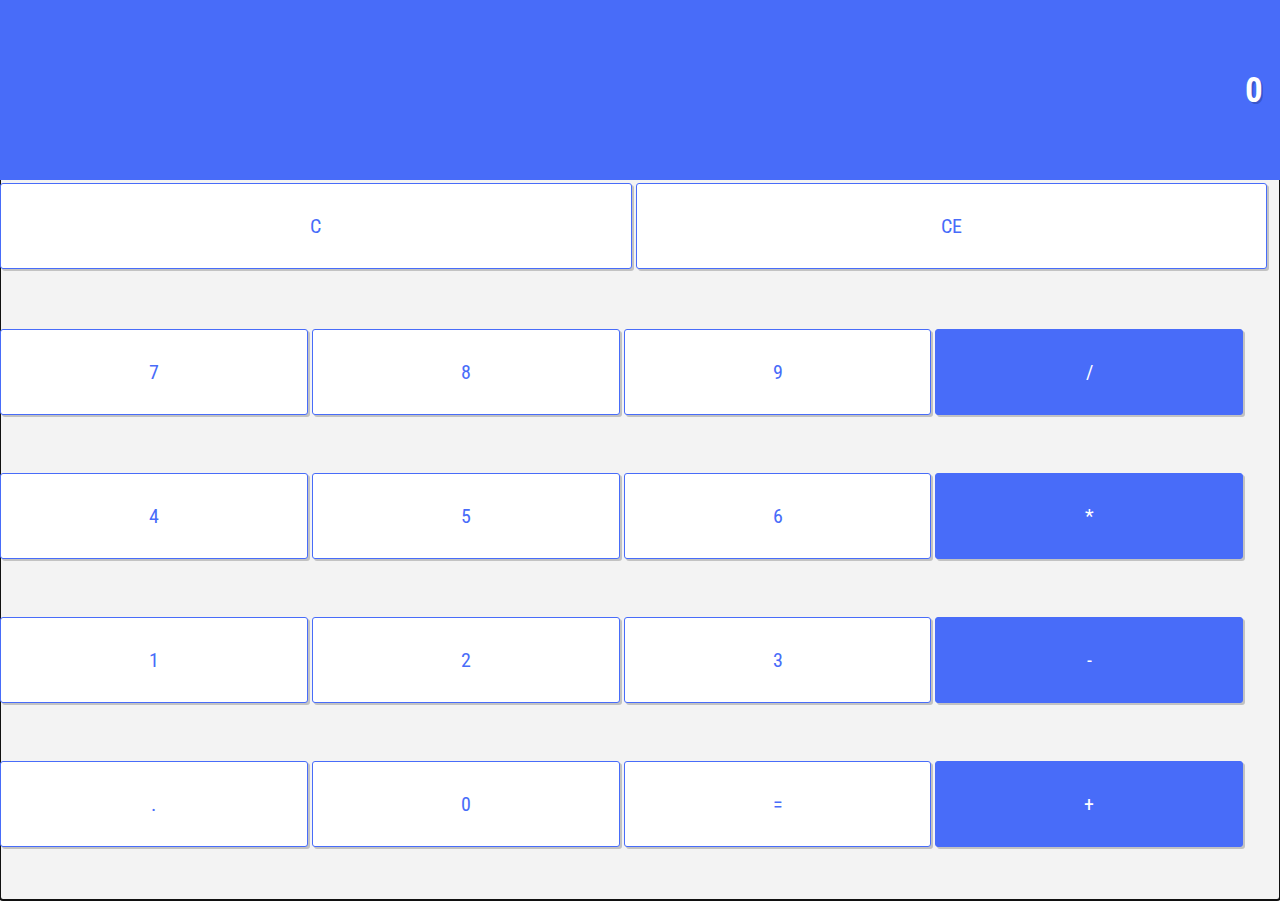
==== index.html @ dabfafda "Update" ====
﻿<!DOCTYPE html>

<html>
<head>
	<title>Calculator App</title>
	<meta name="viewport" content="initial-scale=1, maximum-scale=1">
	<meta name="apple-mobile-web-app-capable" content="yes"/>
	<link href="content/index.css" rel="stylesheet" type="text/css" />
	<link href="content/animate.css" rel="stylesheet" type="text/css" />
	<link href='http://fonts.googleapis.com/css?family=Roboto+Condensed:400, 700' rel='stylesheet' type='text/css'>
	<script src="scripts/jquery-1.7.1.min.js" type="text/javascript"></script>
	<script src="scripts/jquery.mobile-1.1.0.min.js" type="text/javascript"></script>
	<script src="scripts/ripple.js" type="text/javascript"></script>
</head>
<body>
	<div id="calculator" class="page" data-role="page" data-theme="a" data-rockncoder-jspage="calculator">
		<!-- <header data-role="header">
			<h1>Awesomeculator</h1>
		</header> -->
		<div class="contentBox" data-role="content" >
			<input type="text" disabled="disabled" id="displayControl" value="0" />
			<div class="contentBox-grid-row1 display-animation">
				<div class="contentBox-grid-row1-column">
					<button class="btn animated zoomIn" data-theme="b" id="keyC" data-rockncoder-tag="C">C</button>
				</div>
				<div class="contentBox-grid-row1-column">
					<button class="btn animated zoomIn" data-theme="b" id="keyCe" data-rockncoder-tag="CE">CE</button>
				</div>
			</div>
			<div class="contentBox-grid-row2">
				<div class="contentBox-grid-row1-column2">
					<button class="btn animated zoomIn" data-theme="b" id="key7" data-rockncoder-tag="7">7</button>
				</div>
				<div class="contentBox-grid-row1-column2">
					<button class="btn animated zoomIn" data-theme="b" id="key8" data-rockncoder-tag="8" >8</button>
				</div>
				<div class="contentBox-grid-row1-column2">
					<button class="btn animated zoomIn" data-theme="b" id="key9" data-rockncoder-tag="9" >9</button>
				</div>
				<div class="contentBox-grid-row1-column2">
					<button class="btn2 animated zoomIn" data-theme="e" id="keyDivide" >/</button>
				</div>
			</div>
			<div class="contentBox-grid-row3">
				<div class="contentBox-grid-row1-column2">
					<button class="btn animated zoomIn"data-theme="b" id="key4" data-rockncoder-tag="4" >4</button>
				</div>
				<div class="contentBox-grid-row1-column2">
					<button class="btn animated zoomIn" data-theme="b" id="key5" data-rockncoder-tag="5" >5</button>
				</div>
				<div class="contentBox-grid-row1-column2">
					<button class="btn animated zoomIn" data-theme="b" id="key6" data-rockncoder-tag="6" >6</button>
				</div>
				<div class="contentBox-grid-row1-column2">
					<button class="btn2 animated zoomIn" data-theme="e" id="keyMultiply" >*</button>
				</div>
			</div>
			<div class="contentBox-grid-row3">
				<div class="contentBox-grid-row1-column2">
					<button class="btn animated zoomIn" data-theme="b" id="key1" data-rockncoder-tag="1" >1</button>
				</div>
				<div class="contentBox-grid-row1-column2">
					<button class="btn animated zoomIn" data-theme="b" id="key2" data-rockncoder-tag="2" >2</button>
				</div>
				<div class="contentBox-grid-row1-column2">
					<button class="btn animated zoomIn" data-theme="b" id="key3" data-rockncoder-tag="3" >3</button>
				</div>
				<div class="contentBox-grid-row1-column2">
					<button class="btn2 animated zoomIn"data-theme="e" id="keySubtract" >-</button>
				</div>
			</div>
			<div class="contentBox-grid-row3">
				<div class="contentBox-grid-row1-column2">
					<button class="btn animated zoomIn" data-theme="e" id="keyDecimalPoint" data-rockncoder-tag=".">.</button>
				</div>
				<div class="contentBox-grid-row1-column2">
					<button class="btn animated zoomIn" data-theme="b" id="key0" data-rockncoder-tag="0" >0</button>
				</div>
				<div class="contentBox-grid-row1-column2">
					<button class="btn animated zoomIn" data-theme="e" id="keyEquals" >=</button>
				</div>
				<div class="contentBox-grid-row1-column2">
					<button class="btn2 animated zoomIn" data-theme="e" id="keyAdd" >+</button>
				</div>
			</div>
		</div>
	</div>
	<script src="scripts/hideAddressBar.js" type="text/javascript"></script>
	<script src="scripts/app.js" type="text/javascript"></script>

<script type="text/javascript">
		$(function(){
			$('#keyAdd').addClass('btn2');
			$('#keyAdd').on('click',function(){
				$('#keyAdd').removeClass('animated zoomIn');
				$('#keyAdd').addClass('animated pulse');

			});
		});


			$(function(){
			$('#keySubtract').addClass('btn2');
			$('#keySubtract').on('click',function(){
				$('#keySubtract').removeClass('animated zoomIn');
				$('#keySubtract').addClass('animated pulse');
			});
		});


			$(function(){
			$('#keyMultiply').addClass('btn2');
			$('#keyMultiply').on('click',function(){
				$('#keyMultiply').removeClass('animated zoomIn');
				$('#keyMultiply').addClass('animated pulse');
			});
		});

			$(function(){
			$('#keyDivide').addClass('btn2');
			$('#keyDivide').on('click',function(){
				$('#keyDivide').removeClass('animated zoomIn');
				$('#keyDivide').addClass('animated pulse');
			});
		});

		
	</script>







</body>
</html>
---- content/index.css ----
body{
	font-family: 'Roboto Condensed', sans-serif;
}

*, *::after, *::before{
	-webkit-box-sizing: border-box;
	-moz-box-sizing: border-box;
	box-sizing: border-box;
}

.page{
	width: 100%;
	height: 100%;
	top: 0;
	left: 0;
	position: absolute;
	background: #f3f3f3;
}

span{
	visibility: hidden;
	display: none;
}

.contentBox{
	width: 100%;
	height: 100%;
	top: 0;
	left: 0;
	position: absolute;
}

input{
	width: 100%;
	height: 20%;
	position: relative;
	display: block;
	padding: 0.5em;
	text-align: right;
	font-size: 35px;
	font-family: 'Roboto Condensed', sans-serif;
	font-weight: 700;
	background-color: #486cf9;
	color: #fff;
	border: none;
	/*box-shadow: inset 4px 4px rgba(0, 0, 0, 0.2);*/
	text-shadow: 2px 2px rgba(0, 0, 0, 0.2);
}

.contentBox-grid-row1{
	width: 100%;
	height: 16.5%;
	position: relative;
	display: inline-block;
	top: 0.2em;
	float: left;
}

.contentBox-grid-row1-column{
	width: 49.35%;
	position: relative;
	display: inline-block;
	text-align: center;
}

.btn{
	padding: 1.5em 1em;
	text-align: center;
	width: 100%;
	height: 100%;
	border: 1px solid #486cf9;
	background-color: #fff;
	color: #486cf9;
	font-family: 'Roboto Condensed', sans-serif;
	font-weight: 400;
	font-size: 20px;
	display: inline-block;
	cursor: pointer;
	border-radius: 3px;
	box-shadow: 2px 2px rgba(0, 0, 0, 0.2);
	float: left;



}

.btn2{
	padding: 1.5em 1em;
	text-align: center;
	width: 100%;
	height: 100%;
	border: 1px solid #486cf9;
	background-color: #486cf9;
	color: #fff;
	font-family: 'Roboto Condensed', sans-serif;
	font-weight: 400;
	font-size: 20px;
	display: inline-block;
	white-space: nowrap;
	cursor: pointer;
	border-radius: 3px;
	box-shadow: 2px 2px rgba(0, 0, 0, 0.2);
	float: left;

}

.btn:active{
	background-color: #fff;
	transition: background-color 0.1s ease-in-out;
	transition-delay: 0s;
	box-shadow: 0px 0px #6b54d3;
	transition: box-shadow 0.1s ease-in-out;
}


.btn2:active{
	background-color: #3956c7;
	transition: background-color 0.1s ease-in-out;
	transition-delay: 0s;
	box-shadow: 0px 0px #6b54d3;
	transition: box-shadow 0.1s ease-in-out;
	-webkit-animation-name: pulse;
    animation-name: pulse;
    -webkit-animation-iteration-count: infinite;
}



.contentBox-grid-row1-column2{
	width: 24.05%;
	position: relative;
	display: inline-block;
	text-align: center;
}

.contentBox-grid-row2{
	width: 100%;
	height: 16%;
	position: relative;
	display: inline-block;
	left: 0;
	/*top: 0.2em;*/
	float: left;
}

.contentBox-grid-row3{
	width: 100%;
	height: 16%;
	position: relative;
	display: inline-block;
	left: 0;
	float: left;
}

.ripple{
  overflow:hidden;
}
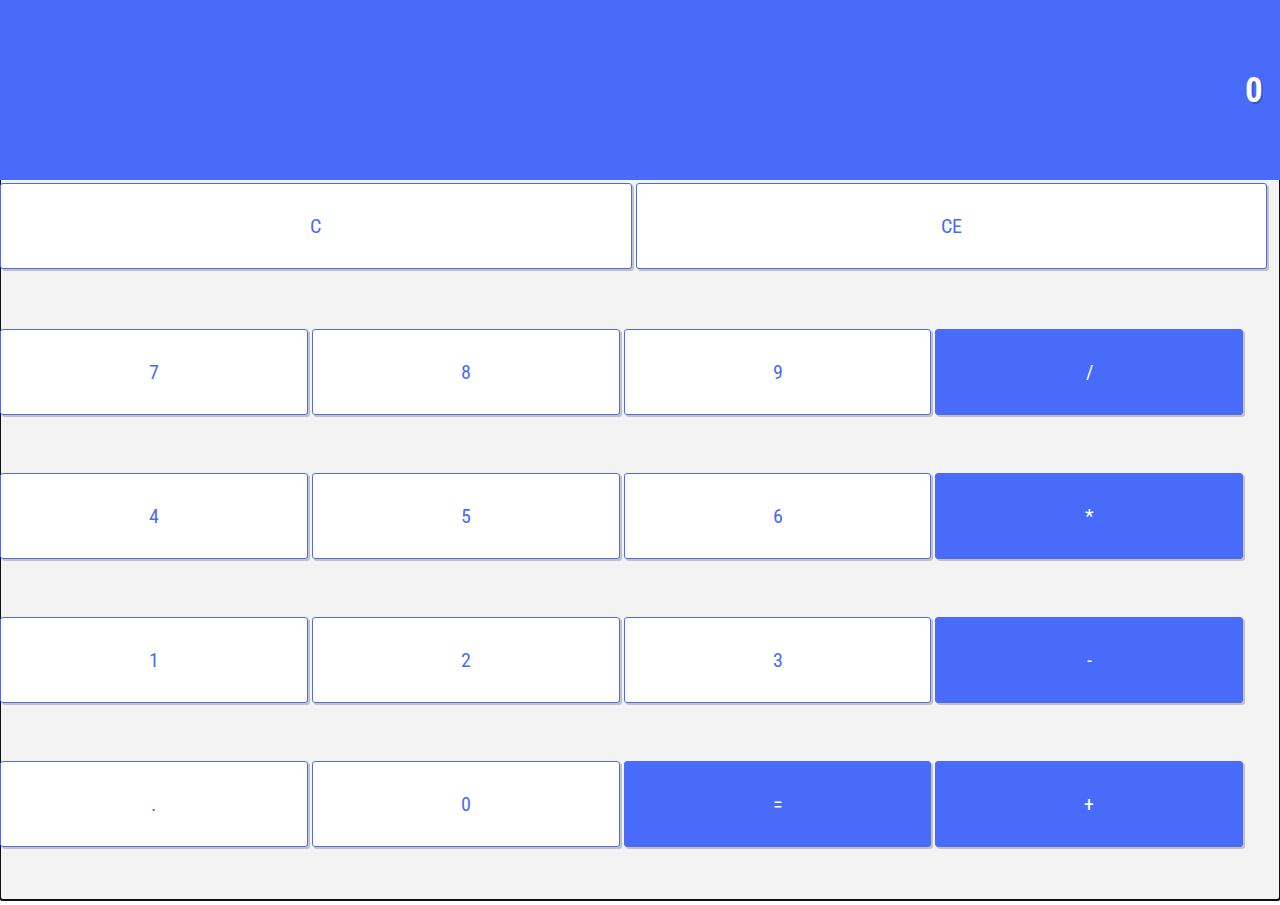
==== commit e4cefec6: "updated" ====
--- a/index.html
+++ b/index.html
@@ -21,66 +21,66 @@
 			<input type="text" disabled="disabled" id="displayControl" value="0" />
 			<div class="contentBox-grid-row1 display-animation">
 				<div class="contentBox-grid-row1-column">
-					<button class="btn animated zoomIn" data-theme="b" id="keyC" data-rockncoder-tag="C">C</button>
+					<button class="btn animated zoomIn" button onclick="loadContent(1)" data-theme="b" id="keyC" data-rockncoder-tag="C">C</button>
 				</div>
 				<div class="contentBox-grid-row1-column">
-					<button class="btn animated zoomIn" data-theme="b" id="keyCe" data-rockncoder-tag="CE">CE</button>
+					<button class="btn animated zoomIn" button onclick="loadContent(1)" data-theme="b" id="keyCe" data-rockncoder-tag="CE">CE</button>
 				</div>
 			</div>
 			<div class="contentBox-grid-row2">
 				<div class="contentBox-grid-row1-column2">
-					<button class="btn animated zoomIn" data-theme="b" id="key7" data-rockncoder-tag="7">7</button>
+					<button class="btn animated zoomIn" button onclick="loadContent(1)" data-theme="b" id="key7" data-rockncoder-tag="7">7</button>
 				</div>
 				<div class="contentBox-grid-row1-column2">
-					<button class="btn animated zoomIn" data-theme="b" id="key8" data-rockncoder-tag="8" >8</button>
+					<button class="btn animated zoomIn" button onclick="loadContent(1)" data-theme="b" id="key8" data-rockncoder-tag="8" >8</button>
 				</div>
 				<div class="contentBox-grid-row1-column2">
-					<button class="btn animated zoomIn" data-theme="b" id="key9" data-rockncoder-tag="9" >9</button>
+					<button class="btn animated zoomIn" button onclick="loadContent(1)" data-theme="b" id="key9" data-rockncoder-tag="9" >9</button>
 				</div>
 				<div class="contentBox-grid-row1-column2">
-					<button class="btn2 animated zoomIn" data-theme="e" id="keyDivide" >/</button>
+					<button class="btn2 animated zoomIn" button onclick="loadContent(1)" data-theme="e" id="divide" >/</button>
 				</div>
 			</div>
 			<div class="contentBox-grid-row3">
 				<div class="contentBox-grid-row1-column2">
-					<button class="btn animated zoomIn"data-theme="b" id="key4" data-rockncoder-tag="4" >4</button>
+					<button class="btn animated zoomIn" button onclick="loadContent(1)" data-theme="b" id="key4" data-rockncoder-tag="4" >4</button>
 				</div>
 				<div class="contentBox-grid-row1-column2">
-					<button class="btn animated zoomIn" data-theme="b" id="key5" data-rockncoder-tag="5" >5</button>
+					<button class="btn animated zoomIn" button onclick="loadContent(1)" data-theme="b" id="key5" data-rockncoder-tag="5" >5</button>
 				</div>
 				<div class="contentBox-grid-row1-column2">
-					<button class="btn animated zoomIn" data-theme="b" id="key6" data-rockncoder-tag="6" >6</button>
+					<button class="btn animated zoomIn" button onclick="loadContent(1)" data-theme="b" id="key6" data-rockncoder-tag="6" >6</button>
 				</div>
 				<div class="contentBox-grid-row1-column2">
-					<button class="btn2 animated zoomIn" data-theme="e" id="keyMultiply" >*</button>
+					<button class="btn2 animated zoomIn" button onclick="loadContent(1)" data-theme="e" id="multiply" >*</button>
 				</div>
 			</div>
 			<div class="contentBox-grid-row3">
 				<div class="contentBox-grid-row1-column2">
-					<button class="btn animated zoomIn" data-theme="b" id="key1" data-rockncoder-tag="1" >1</button>
+					<button class="btn animated zoomIn" button onclick="loadContent(1)" data-theme="b" id="key1" data-rockncoder-tag="1" >1</button>
 				</div>
 				<div class="contentBox-grid-row1-column2">
-					<button class="btn animated zoomIn" data-theme="b" id="key2" data-rockncoder-tag="2" >2</button>
+					<button class="btn animated zoomIn" button onclick="loadContent(1)" data-theme="b" id="key2" data-rockncoder-tag="2" >2</button>
 				</div>
 				<div class="contentBox-grid-row1-column2">
-					<button class="btn animated zoomIn" data-theme="b" id="key3" data-rockncoder-tag="3" >3</button>
+					<button class="btn animated zoomIn" button onclick="loadContent(1)" data-theme="b" id="key3" data-rockncoder-tag="3" >3</button>
 				</div>
 				<div class="contentBox-grid-row1-column2">
-					<button class="btn2 animated zoomIn"data-theme="e" id="keySubtract" >-</button>
+					<button class="btn2 animated zoomIn" button onclick="loadContent(1)" data-theme="e" id="subtract" >-</button>
 				</div>
 			</div>
 			<div class="contentBox-grid-row3">
 				<div class="contentBox-grid-row1-column2">
-					<button class="btn animated zoomIn" data-theme="e" id="keyDecimalPoint" data-rockncoder-tag=".">.</button>
+					<button class="btn animated zoomIn" button onclick="loadContent(1)" data-theme="e" id="keyDecimalPoint" data-rockncoder-tag=".">.</button>
 				</div>
 				<div class="contentBox-grid-row1-column2">
-					<button class="btn animated zoomIn" data-theme="b" id="key0" data-rockncoder-tag="0" >0</button>
+					<button class="btn animated zoomIn" button onclick="loadContent(1)" data-theme="b" id="key0" data-rockncoder-tag="0" >0</button>
 				</div>
 				<div class="contentBox-grid-row1-column2">
-					<button class="btn animated zoomIn" data-theme="e" id="keyEquals" >=</button>
+					<button class="btn2 animated zoomIn" button onclick="loadContent(1)" data-theme="e" id="equal" >=</button>
 				</div>
 				<div class="contentBox-grid-row1-column2">
-					<button class="btn2 animated zoomIn" data-theme="e" id="keyAdd" >+</button>
+					<button class="btn2 animated zoomIn" button onclick="loadContent(1)" data-theme="e" id="add" >+</button>
 				</div>
 			</div>
 		</div>
@@ -89,45 +89,54 @@
 	<script src="scripts/app.js" type="text/javascript"></script>
 
 <script type="text/javascript">
-		$(function(){
-			$('#keyAdd').addClass('btn2');
-			$('#keyAdd').on('click',function(){
-				$('#keyAdd').removeClass('animated zoomIn');
-				$('#keyAdd').addClass('animated pulse');
+	$(document).ready(function(){
+    	$("#add").click(function(){
+        	$("#add").removeClass("animated zoomIn");
+        	$("#add").addClass("animated pulse");
+    	});
+	});
 
-			});
-		});
+	$(document).ready(function(){
+    	$("#subtract").click(function(){
+        	$("#subtract").removeClass("animated zoomIn");
+        	$("#subtract").addClass("animated pulse");
+    	});
+	});
 
+	$(document).ready(function(){
+    	$("#multiply").click(function(){
+        	$("#multiply").removeClass("animated zoomIn");
+        	$("#multiply").addClass("animated pulse");
+    	});
+	});
 
-			$(function(){
-			$('#keySubtract').addClass('btn2');
-			$('#keySubtract').on('click',function(){
-				$('#keySubtract').removeClass('animated zoomIn');
-				$('#keySubtract').addClass('animated pulse');
-			});
-		});
+	$(document).ready(function(){
+    	$("#divide").click(function(){
+        	$("#divide").removeClass("animated zoomIn");
+        	$("#divide").addClass("animated pulse");
+    	});
+	});	
 
-
-			$(function(){
-			$('#keyMultiply').addClass('btn2');
-			$('#keyMultiply').on('click',function(){
-				$('#keyMultiply').removeClass('animated zoomIn');
-				$('#keyMultiply').addClass('animated pulse');
-			});
-		});
-
-			$(function(){
-			$('#keyDivide').addClass('btn2');
-			$('#keyDivide').on('click',function(){
-				$('#keyDivide').removeClass('animated zoomIn');
-				$('#keyDivide').addClass('animated pulse');
-			});
-		});
+	$(document).ready(function(){
+    	$("#equal").click(function(){
+        	$("#equal").removeClass("animated zoomIn");
+        	$("#equal").addClass("animated pulse");
+    	});
+	});	
 
 		
 	</script>
 
 
+<script>
+var click = new Audio();
+click.src = "click.mp3";
+function loadContent(num){
+    click.play(); // Play button sound now
+    var div1 = document.getElementById("div1");
+    div1.innerHTML = "Loaded content for section "+num;
+}
+</script>
 
 
 
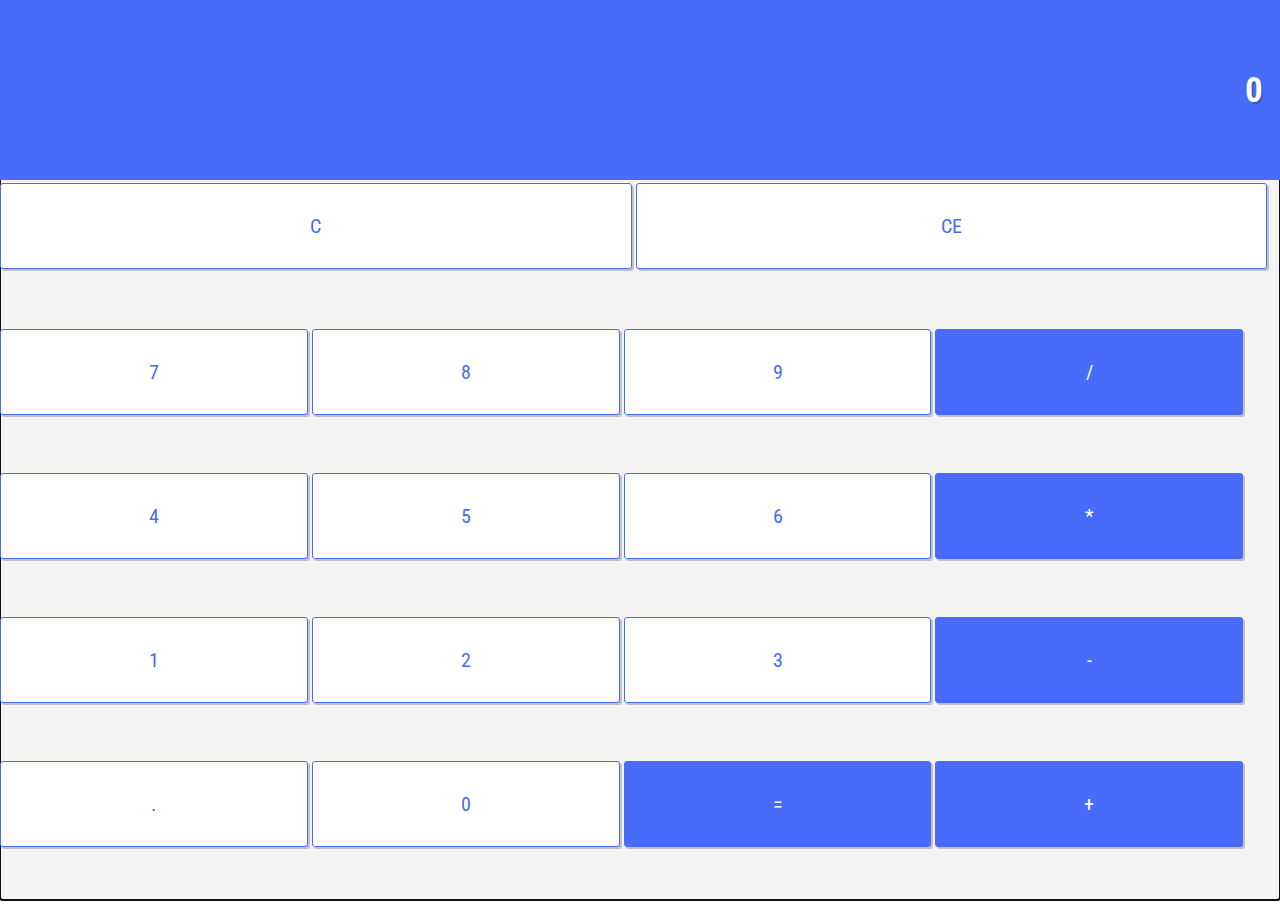
==== commit 960d0d62: "attempt to create speech recognition 1" ====
--- a/index.html
+++ b/index.html
@@ -18,7 +18,27 @@
 			<h1>Awesomeculator</h1>
 		</header> -->
 		<div class="contentBox" data-role="content" >
-			<input type="text" disabled="disabled" id="displayControl" value="0" />
+			<input lang="en" textAreaID="" type="text" id="displayControl" value="0" />
+			<script>
+
+				var recognition = new webkitSpeechRecognition();
+				recognition.continuous = true;
+				recognition.interimResults = true;
+				recognition.onresult = function(event) { 
+				  console.log(event) 
+				}
+				recognition.start();
+
+				recognition.onresult = function (event) {
+					for (var i = event.resultIndex; i < event.results.length; ++i) {
+					    if (event.results[i].isFinal) {
+					        insertAtCaret(textAreaID, event.results[i][0].transcript);
+					    }
+					}
+				};
+
+			</script>
+
 			<div class="contentBox-grid-row1 display-animation">
 				<div class="contentBox-grid-row1-column">
 					<button class="btn animated zoomIn" button onclick="loadContent(1)" data-theme="b" id="keyC" data-rockncoder-tag="C">C</button>
@@ -133,7 +153,7 @@
 click.src = "click.mp3";
 function loadContent(num){
     click.play(); // Play button sound now
-    var div1 = document.getElementById("div1");
+    var div1 = document.getElementBy4Id("div1");
     div1.innerHTML = "Loaded content for section "+num;
 }
 </script>
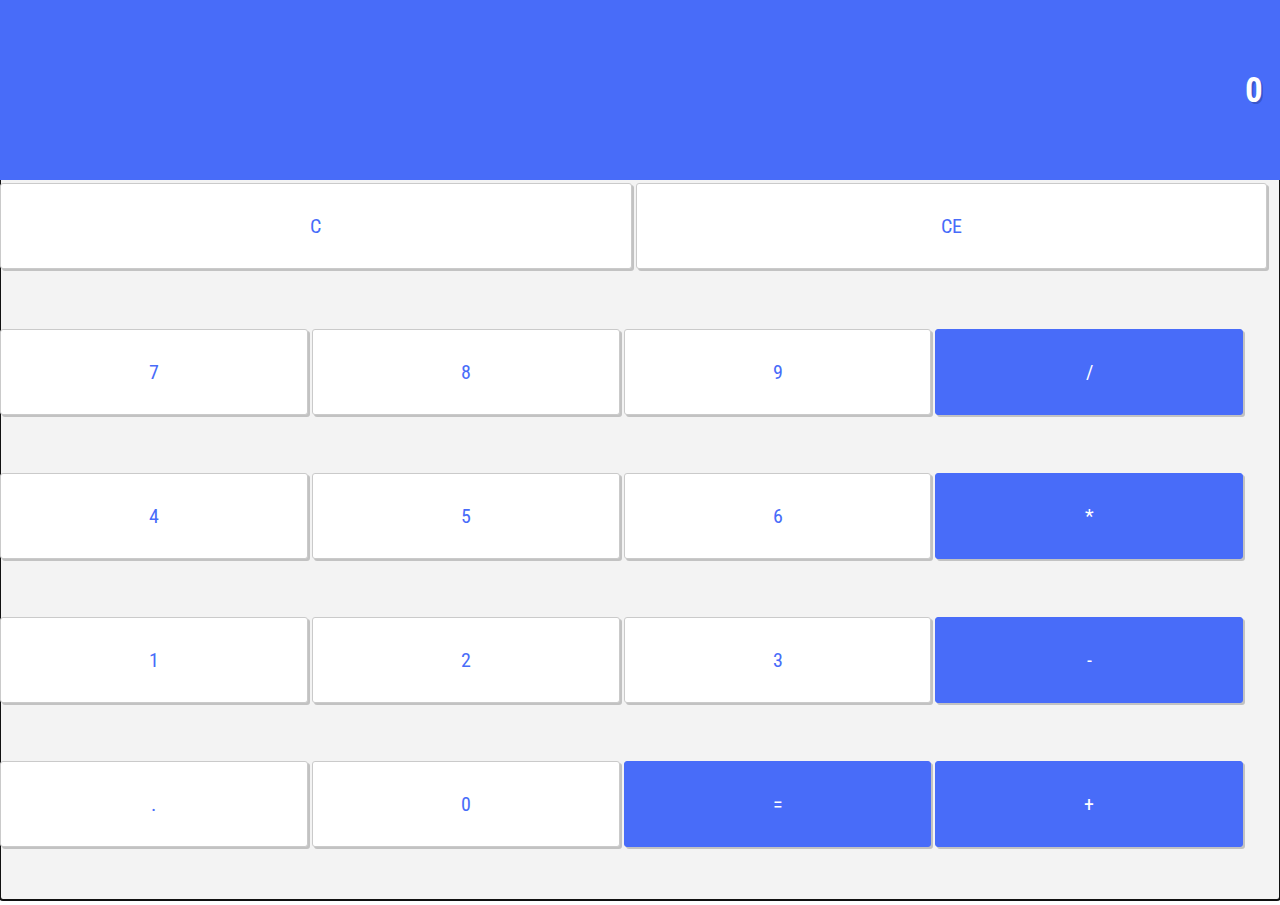
==== commit 9231c2a5: "Update" ====
--- a/index.html
+++ b/index.html
@@ -18,27 +18,7 @@
 			<h1>Awesomeculator</h1>
 		</header> -->
 		<div class="contentBox" data-role="content" >
-			<input lang="en" textAreaID="" type="text" id="displayControl" value="0" />
-			<script>
-
-				var recognition = new webkitSpeechRecognition();
-				recognition.continuous = true;
-				recognition.interimResults = true;
-				recognition.onresult = function(event) { 
-				  console.log(event) 
-				}
-				recognition.start();
-
-				recognition.onresult = function (event) {
-					for (var i = event.resultIndex; i < event.results.length; ++i) {
-					    if (event.results[i].isFinal) {
-					        insertAtCaret(textAreaID, event.results[i][0].transcript);
-					    }
-					}
-				};
-
-			</script>
-
+			<input type="text" disabled="disabled" id="displayControl" value="0" />
 			<div class="contentBox-grid-row1 display-animation">
 				<div class="contentBox-grid-row1-column">
 					<button class="btn animated zoomIn" button onclick="loadContent(1)" data-theme="b" id="keyC" data-rockncoder-tag="C">C</button>
@@ -58,7 +38,7 @@
 					<button class="btn animated zoomIn" button onclick="loadContent(1)" data-theme="b" id="key9" data-rockncoder-tag="9" >9</button>
 				</div>
 				<div class="contentBox-grid-row1-column2">
-					<button class="btn2 animated zoomIn" button onclick="loadContent(1)" data-theme="e" id="divide" >/</button>
+					<button class="btn2 animated zoomIn" button onclick="loadContent(1)" data-theme="e" id="keyDivide" >/</button>
 				</div>
 			</div>
 			<div class="contentBox-grid-row3">
@@ -72,7 +52,7 @@
 					<button class="btn animated zoomIn" button onclick="loadContent(1)" data-theme="b" id="key6" data-rockncoder-tag="6" >6</button>
 				</div>
 				<div class="contentBox-grid-row1-column2">
-					<button class="btn2 animated zoomIn" button onclick="loadContent(1)" data-theme="e" id="multiply" >*</button>
+					<button class="btn2 animated zoomIn" button onclick="loadContent(1)" data-theme="e" id="keyMultiply" >*</button>
 				</div>
 			</div>
 			<div class="contentBox-grid-row3">
@@ -86,7 +66,7 @@
 					<button class="btn animated zoomIn" button onclick="loadContent(1)" data-theme="b" id="key3" data-rockncoder-tag="3" >3</button>
 				</div>
 				<div class="contentBox-grid-row1-column2">
-					<button class="btn2 animated zoomIn" button onclick="loadContent(1)" data-theme="e" id="subtract" >-</button>
+					<button class="btn2 animated zoomIn" button onclick="loadContent(1)" data-theme="e" id="keySubtract" >-</button>
 				</div>
 			</div>
 			<div class="contentBox-grid-row3">
@@ -97,10 +77,10 @@
 					<button class="btn animated zoomIn" button onclick="loadContent(1)" data-theme="b" id="key0" data-rockncoder-tag="0" >0</button>
 				</div>
 				<div class="contentBox-grid-row1-column2">
-					<button class="btn2 animated zoomIn" button onclick="loadContent(1)" data-theme="e" id="equal" >=</button>
+					<button class="btn2 animated zoomIn" button onclick="loadContent(1)" data-theme="e" id="keyEquals" >=</button>
 				</div>
 				<div class="contentBox-grid-row1-column2">
-					<button class="btn2 animated zoomIn" button onclick="loadContent(1)" data-theme="e" id="add" >+</button>
+					<button class="btn2 animated zoomIn" button onclick="loadContent(1)" data-theme="e" id="keyAdd" >+</button>
 				</div>
 			</div>
 		</div>
@@ -153,7 +133,7 @@
 click.src = "click.mp3";
 function loadContent(num){
     click.play(); // Play button sound now
-    var div1 = document.getElementBy4Id("div1");
+    var div1 = document.getElementById("div1");
     div1.innerHTML = "Loaded content for section "+num;
 }
 </script>
--- a/content/index.css
+++ b/content/index.css
@@ -15,6 +15,7 @@
 	left: 0;
 	position: absolute;
 	background: #f3f3f3;
+	/*background: #cacaca;*/
 }
 
 span{
@@ -54,6 +55,8 @@
 	display: inline-block;
 	top: 0.2em;
 	float: left;
+	margin: 0;
+	padding: 0;
 }
 
 .contentBox-grid-row1-column{
@@ -61,6 +64,8 @@
 	position: relative;
 	display: inline-block;
 	text-align: center;
+	margin: 0;
+	padding: 0;
 }
 
 .btn{
@@ -68,7 +73,7 @@
 	text-align: center;
 	width: 100%;
 	height: 100%;
-	border: 1px solid #486cf9;
+	border: 1px solid #cacaca;
 	background-color: #fff;
 	color: #486cf9;
 	font-family: 'Roboto Condensed', sans-serif;
@@ -79,9 +84,6 @@
 	border-radius: 3px;
 	box-shadow: 2px 2px rgba(0, 0, 0, 0.2);
 	float: left;
-
-
-
 }
 
 .btn2{
@@ -101,7 +103,6 @@
 	border-radius: 3px;
 	box-shadow: 2px 2px rgba(0, 0, 0, 0.2);
 	float: left;
-
 }
 
 .btn:active{
@@ -131,6 +132,8 @@
 	position: relative;
 	display: inline-block;
 	text-align: center;
+	margin: 0;
+	padding: 0;
 }
 
 .contentBox-grid-row2{
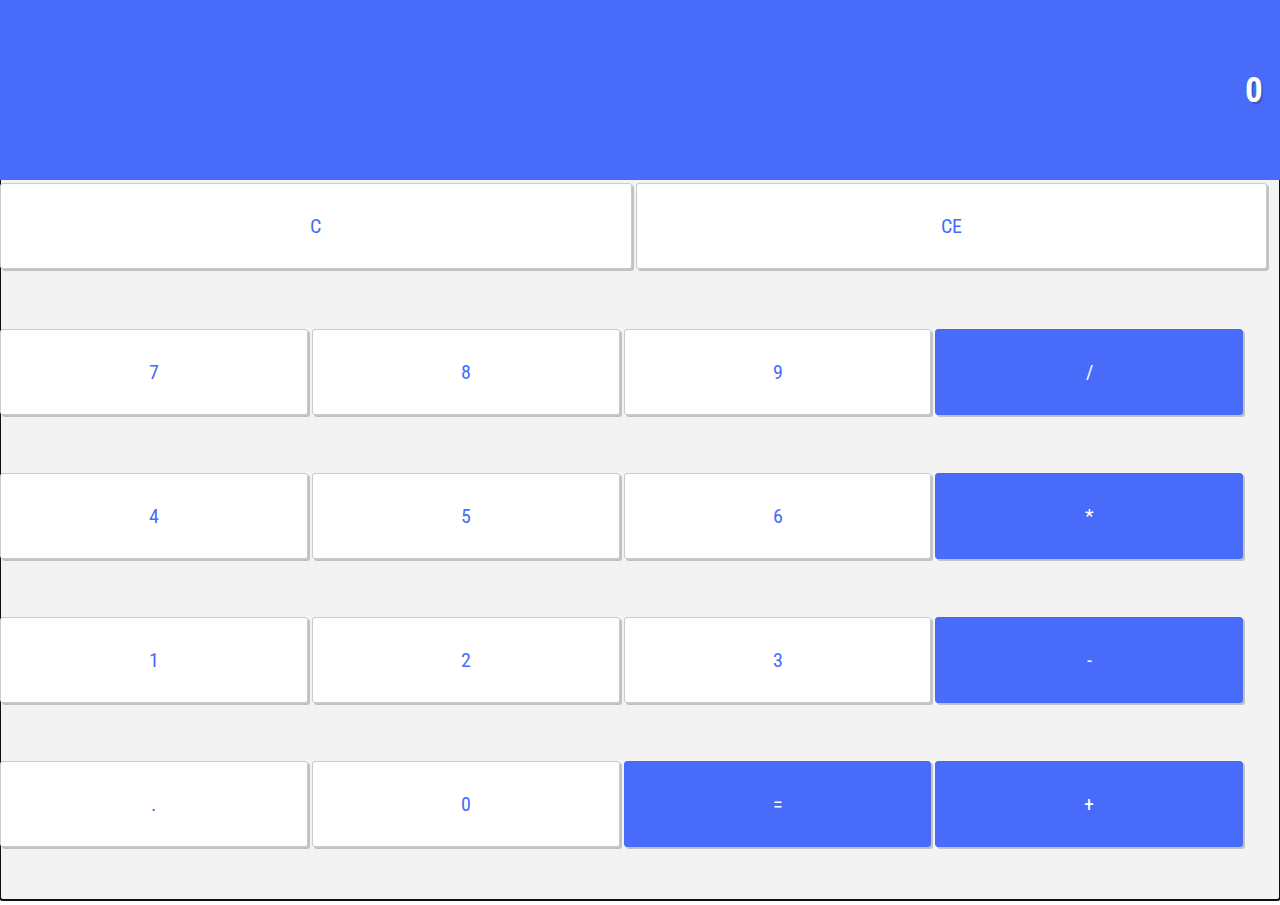
==== commit 89e985d3: "fixed calculating problems" ====
--- a/index.html
+++ b/index.html
@@ -90,37 +90,37 @@
 
 <script type="text/javascript">
 	$(document).ready(function(){
-    	$("#add").click(function(){
-        	$("#add").removeClass("animated zoomIn");
-        	$("#add").addClass("animated pulse");
+    	$("#keyAdd").click(function(){
+        	$("#keyAdd").removeClass("animated zoomIn");
+        	$("#keyAdd").addClass("animated pulse");
     	});
 	});
 
 	$(document).ready(function(){
-    	$("#subtract").click(function(){
-        	$("#subtract").removeClass("animated zoomIn");
-        	$("#subtract").addClass("animated pulse");
+    	$("#keySubtract").click(function(){
+        	$("#keySubtract").removeClass("animated zoomIn");
+        	$("#keySubtract").addClass("animated pulse");
     	});
 	});
 
 	$(document).ready(function(){
-    	$("#multiply").click(function(){
-        	$("#multiply").removeClass("animated zoomIn");
-        	$("#multiply").addClass("animated pulse");
+    	$("#keyMultiply").click(function(){
+        	$("#keyMultiply").removeClass("animated zoomIn");
+        	$("#keyMultiply").addClass("animated pulse");
     	});
 	});
 
 	$(document).ready(function(){
-    	$("#divide").click(function(){
-        	$("#divide").removeClass("animated zoomIn");
-        	$("#divide").addClass("animated pulse");
+    	$("#keyDivide").click(function(){
+        	$("#keyDivide").removeClass("animated zoomIn");
+        	$("#keyDivide").addClass("animated pulse");
     	});
 	});	
 
 	$(document).ready(function(){
-    	$("#equal").click(function(){
-        	$("#equal").removeClass("animated zoomIn");
-        	$("#equal").addClass("animated pulse");
+    	$("#keyEquals").click(function(){
+        	$("#keyEquals").removeClass("animated zoomIn");
+        	$("#keyEquals").addClass("animated pulse");
     	});
 	});	
 
--- a/content/index.css
+++ b/content/index.css
@@ -15,7 +15,6 @@
 	left: 0;
 	position: absolute;
 	background: #f3f3f3;
-	/*background: #cacaca;*/
 }
 
 span{
@@ -55,8 +54,6 @@
 	display: inline-block;
 	top: 0.2em;
 	float: left;
-	margin: 0;
-	padding: 0;
 }
 
 .contentBox-grid-row1-column{
@@ -64,8 +61,6 @@
 	position: relative;
 	display: inline-block;
 	text-align: center;
-	margin: 0;
-	padding: 0;
 }
 
 .btn{
@@ -103,6 +98,7 @@
 	border-radius: 3px;
 	box-shadow: 2px 2px rgba(0, 0, 0, 0.2);
 	float: left;
+
 }
 
 .btn:active{
@@ -132,8 +128,6 @@
 	position: relative;
 	display: inline-block;
 	text-align: center;
-	margin: 0;
-	padding: 0;
 }
 
 .contentBox-grid-row2{
